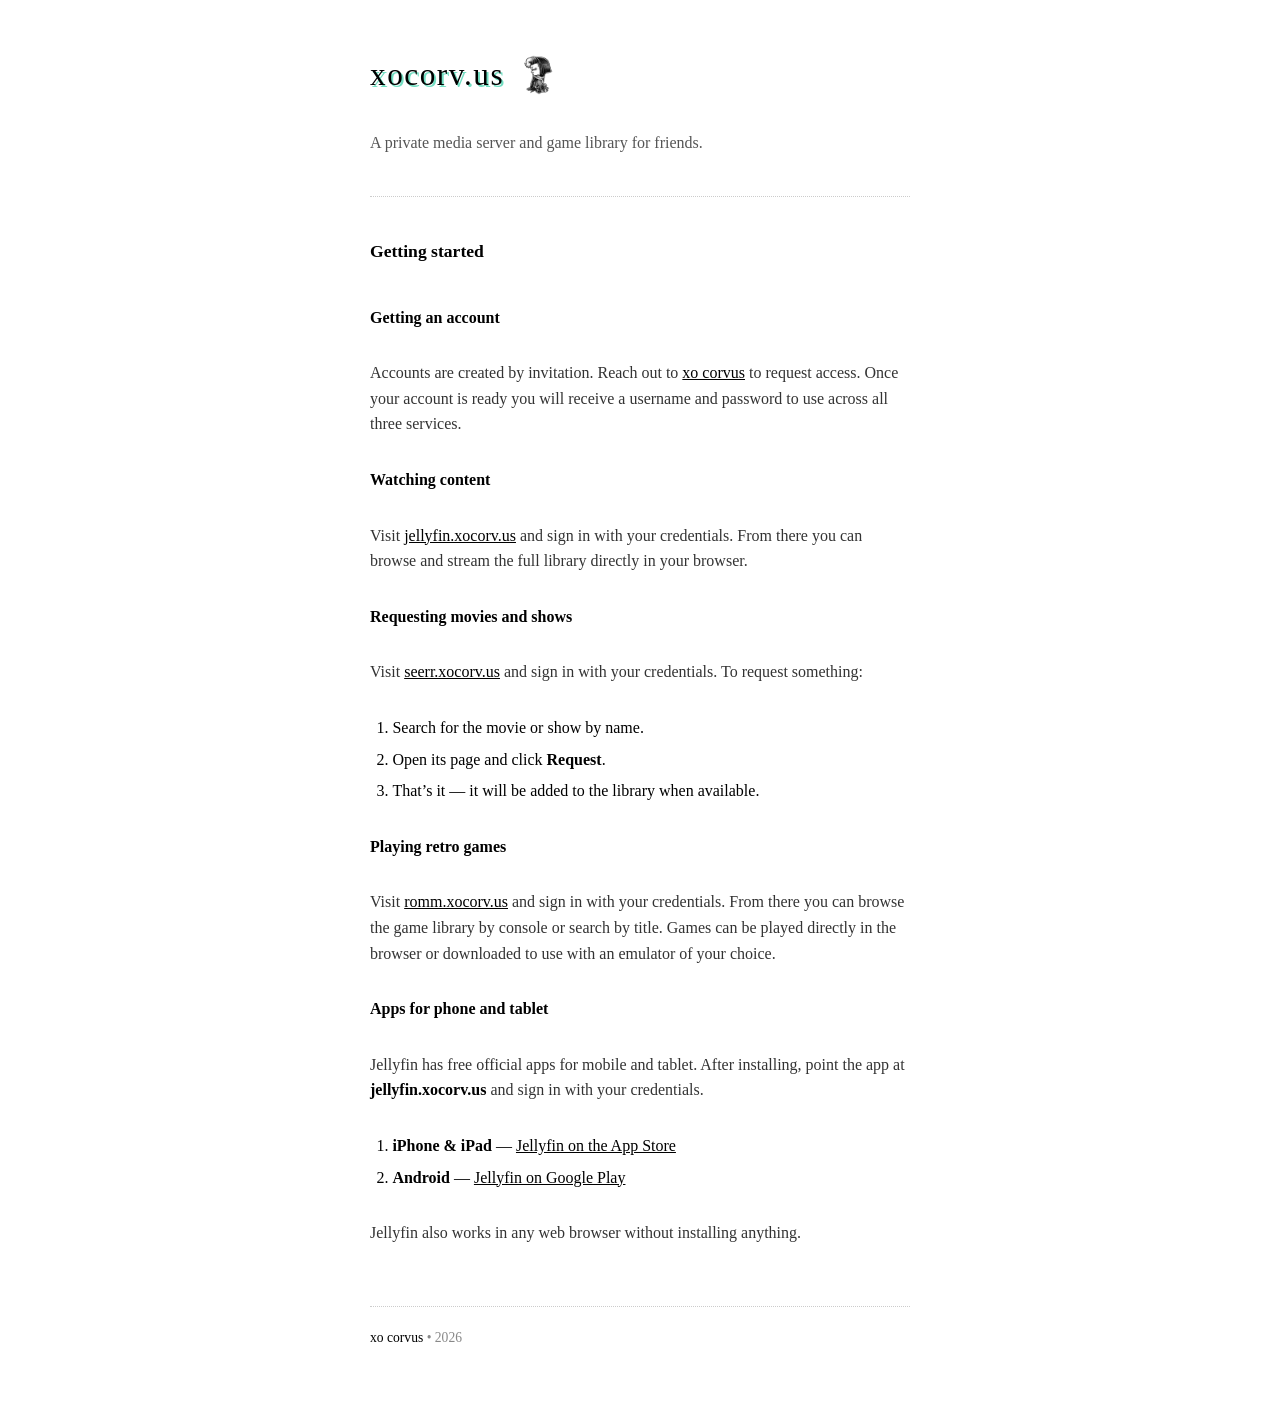
==== setup.html @ 215427ed "Public landing page for media servers." ====
<!DOCTYPE html>
<html lang="en">
<head>
  <meta charset="utf-8">
  <meta name="viewport" content="width=device-width, initial-scale=1">
  <title>Setup &mdash; xocorv.us</title>
  <link rel="icon" href="data:image/svg+xml,<svg xmlns='http://www.w3.org/2000/svg' viewBox='0 0 10 10'><circle cx='5' cy='5' r='5' fill='%2372dec2'/></svg>">
  <link rel="stylesheet" href="style.css">
</head>
<body>
  <header>
    <a href="/">xocorv.us</a>
    <img src="media/xo_profile_pic.png" alt="" class="profile-pic profile-pic-default" aria-hidden="true">
    <img src="media/xo_profile_pic_light.png" alt="" class="profile-pic profile-pic-light" aria-hidden="true">
  </header>
  <main>
    <p class="intro">A private media server and game library for friends.</p>
    <hr class="divider">

    <h1>Getting started</h1>

    <div class="content">

      <h2 class="section">Getting an account</h2>
      <p>
        Accounts are created by invitation. Reach out to
        <a href="https://xo.codes" rel="noopener noreferrer">xo corvus</a> to request access.
        Once your account is ready you will receive a username and password
        to use across all three services.
      </p>

      <h2 class="section">Watching content</h2>
      <p>
        Visit <a href="https://jellyfin.xocorv.us">jellyfin.xocorv.us</a> and sign in
        with your credentials. From there you can browse and stream the full library
        directly in your browser.
      </p>

      <h2 class="section">Requesting movies and shows</h2>
      <p>
        Visit <a href="https://seerr.xocorv.us">seerr.xocorv.us</a> and sign in
        with your credentials. To request something:
      </p>
      <ol>
        <li>Search for the movie or show by name.</li>
        <li>Open its page and click <strong>Request</strong>.</li>
        <li>That&rsquo;s it &mdash; it will be added to the library when available.</li>
      </ol>

      <h2 class="section">Playing retro games</h2>
      <p>
        Visit <a href="https://romm.xocorv.us">romm.xocorv.us</a> and sign in
        with your credentials. From there you can browse the game library by console
        or search by title. Games can be played directly in the browser or downloaded
        to use with an emulator of your choice.
      </p>

      <h2 class="section">Apps for phone and tablet</h2>
      <p>
        Jellyfin has free official apps for mobile and tablet. After installing,
        point the app at <strong>jellyfin.xocorv.us</strong> and sign in with
        your credentials.
      </p>
      <ol>
        <li>
          <strong>iPhone &amp; iPad</strong> &mdash;
          <a href="https://apps.apple.com/us/app/jellyfin-mobile/id1480192618" rel="noopener noreferrer">Jellyfin on the App Store</a>
        </li>
        <li>
          <strong>Android</strong> &mdash;
          <a href="https://play.google.com/store/apps/details?id=org.jellyfin.mobile" rel="noopener noreferrer">Jellyfin on Google Play</a>
        </li>
      </ol>
      <p>Jellyfin also works in any web browser without installing anything.</p>

    </div>
  </main>
  <footer>
    <a href="https://xo.codes" rel="noopener noreferrer">xo corvus</a> &bull; 2026
  </footer>
</body>
</html>
---- style.css ----
/* Global reset — taken verbatim (reformatted) from wiki.xxiivv.com/links/main.css
   by Devine Lu Linvega, CC BY-NC-SA 4.0
   https://creativecommons.org/licenses/by-nc-sa/4.0/ */
* {
  margin: 0;
  padding: 0;
  box-sizing: border-box;
  text-decoration: none;
  color: #000;
}

html {
  background: #fff;
}

body {
  font-family: Palatino, Georgia, "Times New Roman", serif;
  font-size: 16px;
  line-height: 1.6;
  max-width: 600px;
  margin: 0 auto;
  padding: 50px 30px 80px;
}

/* Taken verbatim (broader selector) from wiki.xxiivv.com/links/main.css
   by Devine Lu Linvega, CC BY-NC-SA 4.0 */
::selection {
  background-color: #72dec2;
  color: #000;
}

a {
  text-decoration: underline;
}

/* Hover inversion — taken verbatim (simplified selector) from wiki.xxiivv.com/links/main.css
   by Devine Lu Linvega, CC BY-NC-SA 4.0 */
a:hover {
  background-color: #000;
  color: #fff;
  text-decoration: none;
}

header {
  margin-bottom: 30px;
  display: flex;
  align-items: center;
  gap: 14px;
}

.profile-pic {
  width: 40px;
  height: 40px;
  flex-shrink: 0;
}

.profile-pic-light {
  display: none;
}

header a {
  font-size: 1.95em;
  letter-spacing: 0.05em;
  text-decoration: none;
  text-shadow: 2px 2px #72dec2;

}

main > * + * {
  margin-top: 40px;
}

.intro {
  color: #555;
}

.service {
  display: flex;
  gap: 20px;
  align-items: flex-start;
}

.logo-link {
  flex-shrink: 0;
  margin-top: 1px;
  display: block;
  line-height: 0;
}

.logo-link:hover {
  background-color: transparent;
}

.service img {
  width: 44px;
  height: 44px;
}

.service h2 {
  font-size: 1em;
  font-weight: bold;
  margin-bottom: 4px;
}

.service h2 a {
  text-decoration: none;
}

.service p {
  font-size: 0.9em;
  color: #555;
}

.divider {
  border: none;
  border-top: 1px dotted #ccc;
}

h1 {
  font-size: 1.1em;
  font-weight: bold;
  margin-bottom: 30px;
}

h2.section {
  font-size: 1em;
  font-weight: bold;
}

.content > * + * {
  margin-top: 30px;
}

.content p {
  color: #333;
}

.content ol {
  padding-left: 1.4em;
  color: #333;
}

.content ol li {
  margin-top: 6px;
}

footer {
  margin-top: 60px;
  padding-top: 20px;
  border-top: 1px dotted #ccc;
  font-size: 0.85em;
  color: #888;
}

footer a {
  text-decoration: none;
}

/* Dark mode — core rules (background, color, hover inversion) taken verbatim
   from wiki.xxiivv.com/links/main.css by Devine Lu Linvega, CC BY-NC-SA 4.0
   Component overrides below (.intro, .service p, etc.) are original. */
@media (prefers-color-scheme: dark) {
  html { background: #000; }
  * { color: #fff; }

  a:hover { background-color: #fff; color: #000; }

  .profile-pic-default { display: none; }
  .profile-pic-light { display: block; }

  .intro { color: #aaa; }
  .service p { color: #aaa; }
  .divider { border-top-color: #333; }
  .content p { color: #ccc; }
  .content ol { color: #ccc; }
  footer { color: #555; border-top-color: #333; }
}
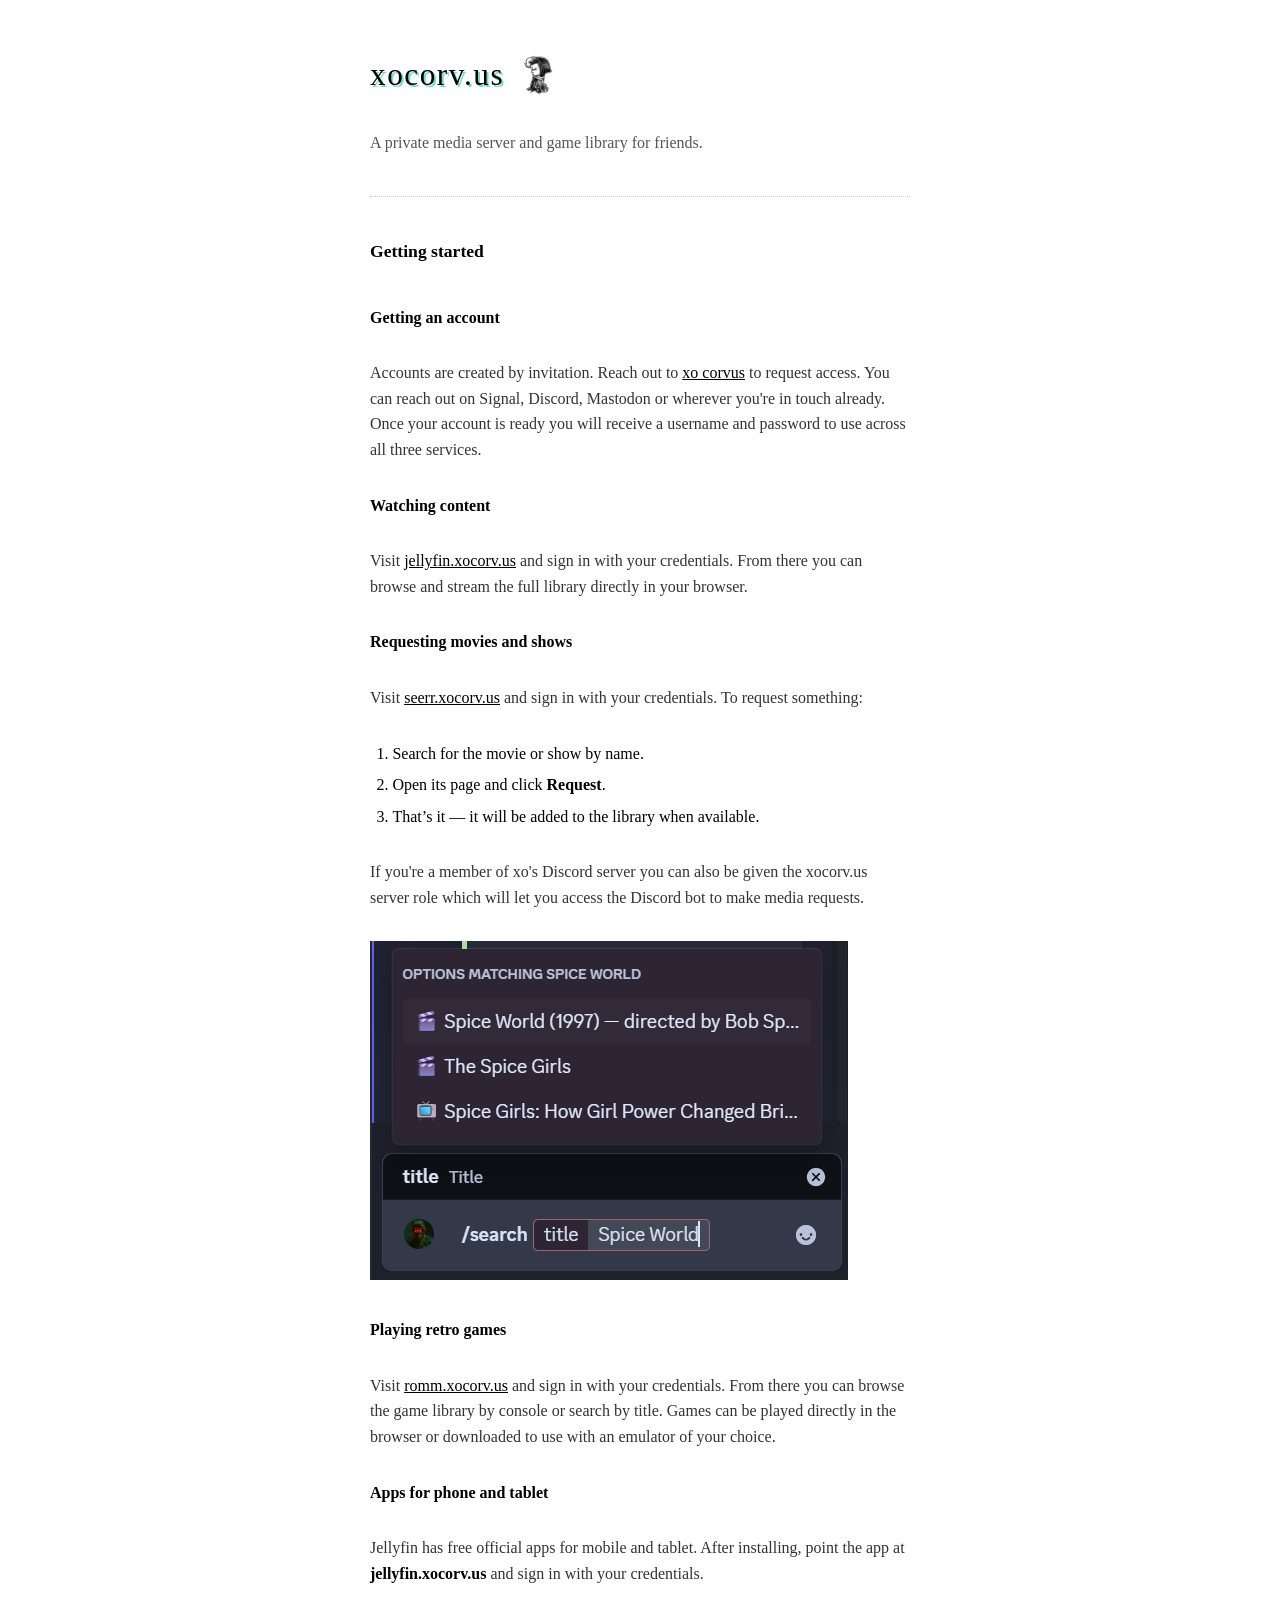
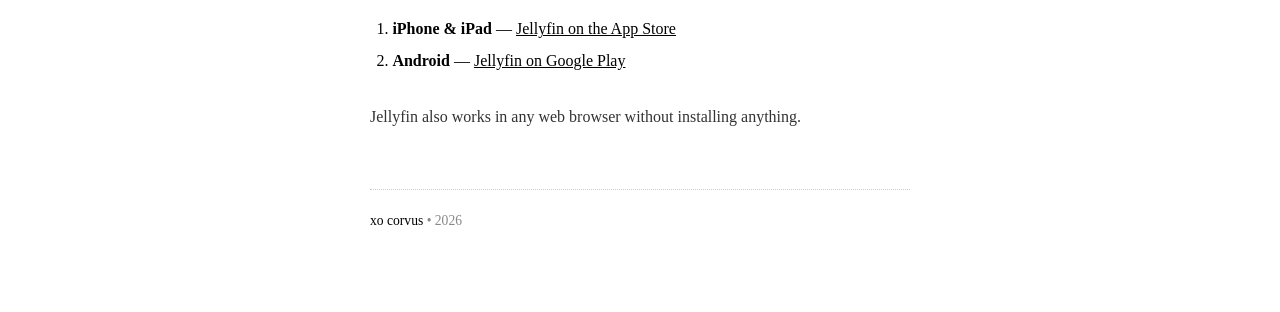
==== commit b6193edf: "Clarifying how to get in touch. Adding a note about the Discord bot." ====
--- a/setup.html
+++ b/setup.html
@@ -25,8 +25,9 @@
       <p>
         Accounts are created by invitation. Reach out to
         <a href="https://xo.codes" rel="noopener noreferrer">xo corvus</a> to request access.
-        Once your account is ready you will receive a username and password
-        to use across all three services.
+        You can reach out on Signal, Discord, Mastodon or wherever you're in touch already.
+        Once your account is ready you will receive a username and password to use across all three
+        services.
       </p>
 
       <h2 class="section">Watching content</h2>
@@ -46,6 +47,11 @@
         <li>Open its page and click <strong>Request</strong>.</li>
         <li>That&rsquo;s it &mdash; it will be added to the library when available.</li>
       </ol>
+      <p>
+        If you're a member of xo's Discord server you can also be given the xocorv.us
+        server role which will let you access the Discord bot to make media requests.
+      </p>
+      <img src="media/discord.png" alt="Screenshot of the xocorv.us bot in xo's Discord server."/>
 
       <h2 class="section">Playing retro games</h2>
       <p>
